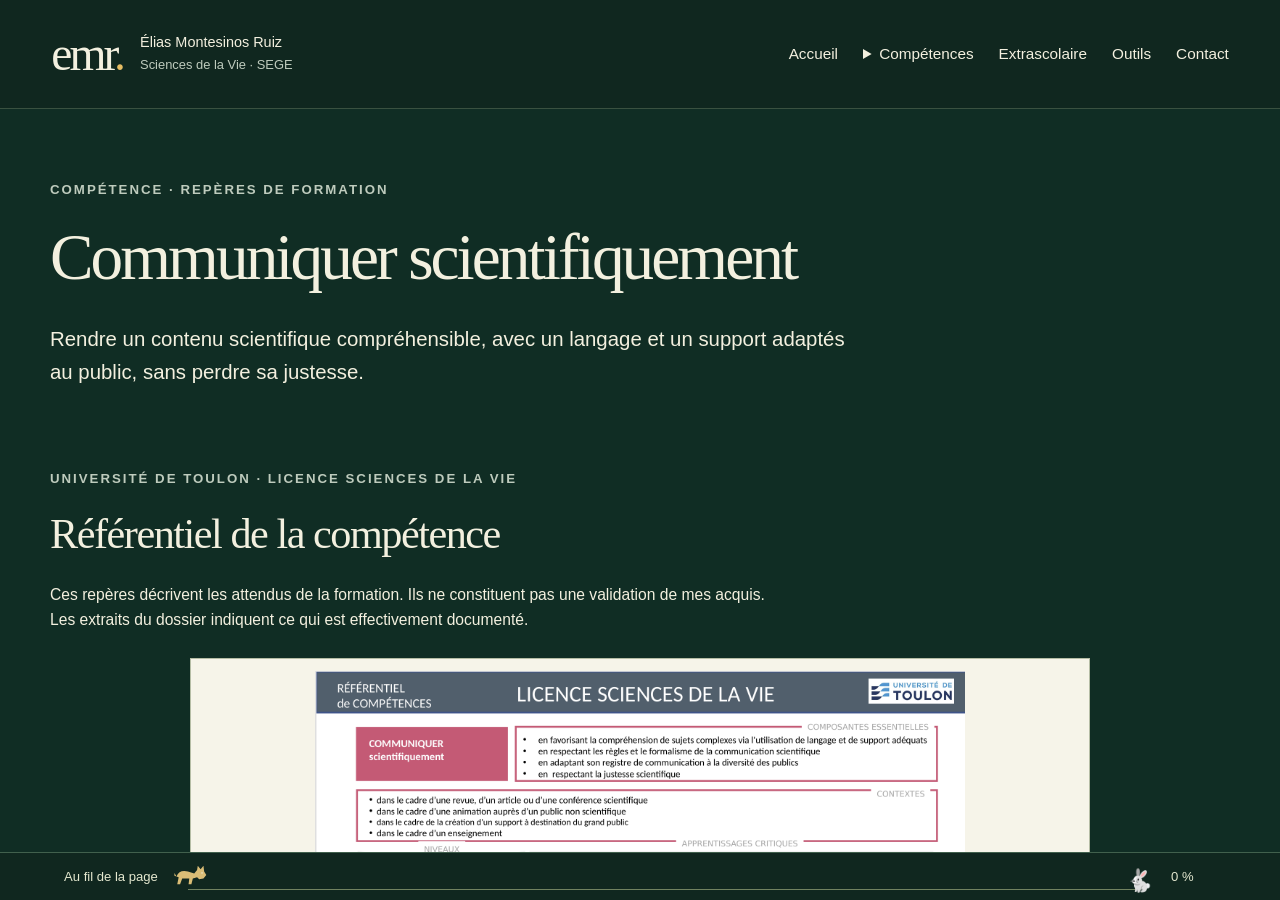
==== communication.html @ 4c3fd1e1 "Publier le portfolio universitaire" ====
<!doctype html>
<html lang="fr"><head><meta charset="utf-8"><meta name="viewport" content="width=device-width,initial-scale=1"><meta name="description" content="Portfolio d’Élias Montesinos Ruiz, L3 Sciences de la Vie, SEGE, Université de Toulon. Travaux, démarche et progression."><meta name="theme-color" content="#193b30"><title>Communiquer scientifiquement · Élias Montesinos Ruiz</title><link rel="icon" href="assets/images/favicon.svg"><link rel="stylesheet" href="assets/css/refonte.css"><script defer src="assets/js/refonte.js"></script><link rel="stylesheet" href="assets/css/faune.css"><script defer src="assets/js/navigation-faune.js"></script></head><body><div class="page-scroll" id="top"><a class="skip" href="#contenu">Aller au contenu</a><header class="site-header"><a class="identity" href="index.html"><strong>emr<span>.</span></strong><span>Élias Montesinos Ruiz<br><small>Sciences de la Vie · SEGE</small></span></a><button class="menu-toggle" aria-controls="navigation" aria-expanded="false" hidden>Menu</button><nav id="navigation" aria-label="Navigation principale"><a href="index.html">Accueil</a><details class="competence-menu"><summary>Compétences</summary><div><a href="competences.html">Comprendre mon parcours</a><a href="problematique.html">Résoudre une problématique scientifique</a><a href="experimentation.html">Mener une démarche expérimentale</a><a href="communication.html">Communiquer scientifiquement</a><a href="projet.html">Concevoir un projet</a></div></details><a href="extrascolaire.html">Extrascolaire</a><a href="outils.html">Outils</a><a href="contact.html">Contact</a></nav></header><main id="contenu" tabindex="-1"><section class="intro wrap"><p class="eyebrow">Compétence · Repères de formation</p><h1>Communiquer scientifiquement</h1><p class="lead">Rendre un contenu scientifique compréhensible, avec un langage et un support adaptés au public, sans perdre sa justesse.</p></section><section class="reference section wrap" id="referentiel"><p class="eyebrow">Université de Toulon · Licence Sciences de la Vie</p><h2>Référentiel de la compétence</h2><p>Ces repères décrivent les attendus de la formation. Ils ne constituent pas une validation de mes acquis. Les extraits du dossier indiquent ce qui est effectivement documenté.</p><figure class="evidence"><a class="zoom-link" href="documents/refonte/referentiel-communication.png" data-zoom data-caption="Fiche officielle complète — Communiquer scientifiquement. Université de Toulon."><img src="documents/refonte/referentiel-communication.png" alt="Fiche officielle complète — Communiquer scientifiquement. Université de Toulon." loading="lazy" width="1792" height="1242"><span>Agrandir le référentiel</span></a><figcaption>Fiche officielle complète — Communiquer scientifiquement. Université de Toulon.</figcaption></figure></section><section class="section wrap project-register" id="mes-projets"><p class="eyebrow">Les travaux de mon parcours</p><h2>Les projets derrière cette compétence</h2><div class="project-list"><article><p class="eyebrow">L1 · SAÉ13</p><h3>Sciences à la une</h3><p>Animation sur l’eau et la pollution : mon carnet décrit une démonstration retirée pour tenir le temps et mon envie de mieux faire participer le public.</p></article><article><p class="eyebrow">L2 · SAÉ33</p><h3>Une revue sur Karenia brevis</h3><p>J’ai adoré écrire cette revue. Ma section signée est consultable ; elle rassemble des méthodes issues de la littérature.</p><a href="documents/preuves_l1_l2/karenia-revue.pdf">Voir la preuve</a></article><article><p class="eyebrow">L2 · SAÉ43</p><h3>Présenter ENSO en amphi</h3><p>Cet oral m’a aidé à prendre confiance en moi. Mon carnet décrit des répétitions et le retrait de figures pour respecter le temps. La captation de mon intervention est consultable ci-dessous.</p></article></div><div class="proof-context"><h3>De l’animation en L1 à l’oral ENSO en L2</h3><p>En SAÉ13, nous présentions une animation sur l’eau et la pollution à partir du travail sur les radis. Mon carnet garde la trace du décalage entre nos idées et le temps disponible.</p><blockquote>« Une démonstration a dû être enlevée pour rentrer dans les temps impartis. »</blockquote><p class="source-note">Transcription de mon carnet SAÉ13, rubrique « Adaptations réalisées en cours d’animation » ; orthographe régularisée. Le carnet est conservé parmi mes documents originaux.</p><p>Pour ENSO, mon carnet décrit ensuite des répétitions, le retrait de figures et le passage de dix à cinq minutes pour ma partie. Le but est de rendre l’essentiel compréhensible dans le temps prévu.</p><figure class="evidence"><a class="zoom-link" href="documents/refonte/enso-oral.png" data-zoom data-caption="Carnet ENSO, p. 83 : retour sur la préparation et les corrections de l’oral."><img src="documents/refonte/enso-oral.png" alt="Carnet ENSO, p. 83 : retour sur la préparation et les corrections de l’oral." loading="lazy"><span>Agrandir la preuve</span></a><figcaption>Carnet ENSO, p. 83 : retour sur la préparation et les corrections de l’oral.</figcaption></figure><a href="documents/refonte/enso-oral.pdf">Lire la page du carnet</a><h3>Ce que j’en retiens</h3><p><strong>Savoirs :</strong> un support et un vocabulaire doivent correspondre au public. <strong>Savoir-faire :</strong> sélectionner les figures et ajuster la durée par les répétitions. <strong>Savoir-être :</strong> écouter les retours et prendre confiance à l’oral.</p><p>La présentation d’ENSO en amphi m’a aidé à prendre confiance en moi. J’ai aussi adoré écrire la revue sur Karenia : ce sont deux manières différentes de communiquer que j’ai aimé découvrir.</p></div></section><section class="section wrap" id="videos-enso"><p class="eyebrow">L2 · SAÉ41–43 · ENSO</p><h2>Un sujet, deux façons de le présenter</h2><p>Avec mon groupe, nous avons travaillé sur El Niño et La Niña. Le teaser donne envie de découvrir le sujet ; l’oral en amphi permet d’expliquer les résultats à partir des figures et du diaporama.</p><article class="video-proof"><h3>Le teaser de notre groupe</h3><video controls playsinline preload="metadata" poster="assets/videos/enso-teaser-affiche.jpg" aria-label="Teaser ENSO du groupe SEGE21"><source src="assets/videos/enso-teaser.mp4" type="video/mp4">Votre navigateur ne peut pas lire cette vidéo. <a href="assets/videos/enso-teaser.mp4">Télécharger le teaser</a></source></video><p>Une production collective, publiée sur UTLN.Pod par Valentin Rodriguez. Je la présente comme un support du groupe, sans m’attribuer seul sa réalisation.</p><p class="source-note"><a href="https://pod.univ-tln.fr/video/9668-teaser-sege21-elninolaninamp4/">Publication originale sur UTLN.Pod</a></p></article><article class="video-proof"><h3>Mon intervention en amphi</h3><video controls playsinline preload="metadata" poster="assets/videos/enso-oral-affiche.jpg" aria-label="Intervention d’Élias pendant la présentation ENSO"><source src="assets/videos/enso-oral-elias.mp4" type="video/mp4">Votre navigateur ne peut pas lire cette vidéo. <a href="assets/videos/enso-oral-elias.mp4">Télécharger mon intervention</a></source></video><p>Je parle au début de cet extrait. La vidéo s’arrête au passage du micro à ma camarade, vers 1 min 34 s. On me voit expliquer les figures projetées et accompagner mon propos par des gestes.</p><div class="evolution"><strong>Ce que cet oral m’a apporté</strong><p>Présenter ENSO en amphi m’a aidé à prendre confiance en moi. Le carnet montre le travail en amont : répéter, enlever des figures et réduire ma partie pour tenir dans le temps. La vidéo permet de voir comment je prends la parole devant le public.</p></div></article><h3>Les documents derrière la présentation</h3><p>La problématique, la recherche bibliographique et les supports permettent de replacer ces vidéos dans le travail scientifique.</p><div class="document-links"><a href="documents/enso/analyse-sources.pdf">Analyse des sources</a><a href="documents/enso/problematique.pdf">Problématique du groupe</a><a href="documents/enso/resolution.pdf">Ma fiche de résolution</a><a href="documents/enso/bibliographie.pdf">Livret bibliographique</a><a href="documents/enso/presentation.pdf">Diaporama de la présentation</a><a href="documents/refonte/enso-oral.pdf">Carnet : préparation de l’oral, p. 83</a></div></section><div class="wrap narrow"><p class="notice">Les premiers extraits de communication sont réunis ici. Le dossier complet par composantes reste à développer.</p></div><nav class="dossier-navigation wrap" aria-label="Passer à une autre compétence"><a href="experimentation.html"><span>← Compétence précédente</span>Mener une démarche expérimentale</a><a href="#top" data-top="">↑<span>Tout en haut</span></a><a href="projet.html"><span>Compétence suivante →</span>Concevoir un projet</a></nav></main><footer><div><p class="eyebrow">Observer · comprendre · expliquer</p><h2>Le terrain comme horizon.</h2><a href="contact.html">Échanger sur mon parcours</a></div><div><p>Élias Montesinos Ruiz<br>L3 Sciences de la Vie · Université de Toulon</p><a href="credits.html">Sources et contributions</a><a href="#top" data-top="">Retour en haut</a></div></footer></div><div class="reading" hidden><span>Au fil de la page</span><div class="track" aria-hidden="true"><span class="lynx">🐈</span><span class="hare">🐇</span></div><span class="percent" aria-hidden="true">0 %</span><progress max="100" value="0" aria-label="Progression de lecture">0 %</progress></div><dialog id="viewer" aria-labelledby="viewer-title"><div class="viewer-head"><h2 id="viewer-title">Extrait agrandi</h2><button id="close-view">Fermer</button></div><div class="zoom-controls"><button id="zoom-out" aria-label="Réduire l’image">−</button><output id="zoom-level" aria-live="polite">100 %</output><button id="zoom-in" aria-label="Agrandir l’image">+</button><button id="zoom-reset">Ajuster</button></div><p class="viewer-help" id="zoom-help">Agrandissez puis faites glisser l’image. Au clavier : flèches pour vous déplacer, Échap pour fermer.</p><div id="image-stage" tabindex="0" role="region" aria-label="Image agrandie, déplaçable avec les flèches" aria-describedby="zoom-help"><div id="image-canvas"><img id="zoom-image" alt="" draggable="false"></div></div><p id="zoom-caption"></p></dialog></body></html>
---- assets/css/refonte.css ----
@charset "UTF-8";
:root{--forest:#193b30;--ink:#243b32;--muted:#5c675d;--cream:#f5f3e9;--paper:#fffef8;--beige:#e6e2d1;--line:#c8cdbf;--accent:#997347;--serif:Georgia,'Times New Roman',serif;font-family:Arial,Helvetica,sans-serif;color:var(--ink);background:var(--cream);font-size:17px;line-height:1.65;scroll-behavior:smooth;scroll-padding-top:30px}*{box-sizing:border-box}body{margin:0}img{max-width:100%;height:auto;display:block}a{color:inherit;text-underline-offset:5px}a:hover{color:#6a502e}button,input{font:inherit}button,a{touch-action:manipulation}button{cursor:pointer}button:focus-visible,a:focus-visible,summary:focus-visible,[tabindex]:focus-visible{outline:3px solid #a96f29;outline-offset:5px}h1,h2,h3,p,figure{margin:0}p+p{margin-top:1em}h1,h2,h3{font-family:var(--serif);font-weight:400;line-height:1.13;text-wrap:balance}h1{font-size:clamp(2.4rem,5.1vw,4.5rem);letter-spacing:-.045em}h2{font-size:clamp(1.9rem,3.3vw,3rem);letter-spacing:-.035em;margin-bottom:24px}h3{font-size:1.65rem;margin:16px 0}em{font-weight:400;color:#65725c}strong{font-weight:600}.wrap{width:min(1180px,calc(100% - 96px));margin-inline:auto}.narrow{max-width:880px;margin-inline:auto}.eyebrow{text-transform:uppercase;font-size:.78rem;letter-spacing:.15em;font-weight:600;color:var(--muted);margin-bottom:20px}.lead{font-size:1.2rem;line-height:1.65;max-width:810px}.source-note{font-size:.87rem;color:var(--muted)}.skip{position:fixed;top:-90px;left:20px;padding:12px;background:var(--paper);z-index:99}.skip:focus{top:10px}.sr-only{position:absolute;width:1px;height:1px;clip-path:inset(50%);overflow:hidden;white-space:nowrap}.site-header{padding:27px 4%;display:flex;justify-content:space-between;align-items:center;gap:30px;border-bottom:1px solid var(--line)}.identity{display:flex;gap:17px;align-items:center;text-decoration:none;font-size:.85rem;line-height:1.5}.identity strong{font:2.8rem var(--serif);letter-spacing:-.06em}.identity strong span{color:var(--accent)}.identity small{color:var(--muted);font-size:.76rem}nav{display:flex;gap:25px;align-items:center}nav a{text-decoration:none;font-size:.9rem}nav a[aria-current]{border-bottom:2px solid var(--forest)}.menu-toggle{display:none}.intro{padding-block:70px 48px}.intro h1{max-width:1050px}.intro .lead{margin-top:28px}.section{padding-block:65px;border-bottom:1px solid var(--line)}.section>p:not(.eyebrow),.section>ul{margin-bottom:25px}.section p{max-width:85ch}.section h3{margin-top:30px}.button{display:inline-block;padding:14px 21px;border:1px solid var(--forest);background:var(--forest);color:var(--cream);text-decoration:none;font-size:.9rem;border-radius:3px}.button:hover{background:#2c5343;color:white}.button.secondary{background:transparent;color:var(--forest)}.actions{display:flex;gap:13px;flex-wrap:wrap;margin-top:32px}.home-hero{display:grid;grid-template-columns:1.1fr 1fr;gap:8%;align-items:center;padding-block:60px 70px}.home-hero h1{font-size:clamp(3.6rem,6.6vw,6rem);line-height:1.02}.home-hero h1 em{display:block}.formation{margin:27px 0 24px;line-height:1.6;font-weight:600;font-size:.93rem}.home-hero .lead{font-size:1.1rem;margin-bottom:17px}.home-hero>div>p:last-of-type{color:var(--muted)}.hero-photo{position:relative;padding-bottom:33px}.hero-photo img{width:100%;aspect-ratio:3/3.8;object-fit:cover;border-radius:48% 48% 4px 4px}.hero-photo figcaption{position:absolute;bottom:0;left:-25px;background:var(--beige);padding:17px 28px;font-family:var(--serif);font-style:italic;font-size:1.35rem;box-shadow:0 6px 20px #193b3008}.hero-photo small{display:block;font: .76rem Arial,sans-serif;margin-top:5px;color:var(--muted)}.field-band{background:var(--forest);color:var(--cream);display:flex;justify-content:center;gap:10%;padding:20px 30px;font-size:.8rem;text-transform:uppercase;letter-spacing:.13em}.work-grid{display:grid;grid-template-columns:repeat(2,1fr);gap:50px 35px;margin-top:40px}.work{display:block;text-decoration:none}.work-image{background:var(--beige);padding:24px;overflow:hidden;height:270px;margin-bottom:22px;border:1px solid var(--line)}.work-image img{width:100%;height:100%;object-fit:contain}.work .eyebrow{margin-bottom:10px}.work h3{margin:0 0 13px}.work>span{display:inline-block;border-bottom:1px solid;margin-top:16px;font-size:.9rem}.personal{display:grid;grid-template-columns:1fr 1fr;gap:0 60px}.personal>.eyebrow{grid-column:1/-1}.personal .text-link{grid-column:2;margin-top:20px}.skill-grid{display:grid;grid-template-columns:1fr 1fr;gap:24px;padding-block:40px 80px}.skill-card{background:var(--paper);padding:38px;border:1px solid var(--line);border-top:5px solid var(--forest)}.skill-card.problematique{border-top-color:#bc9636}.skill-card.experimentation{border-top-color:#849f50}.skill-card.communication{border-top-color:#b8657e}.skill-card.projet{border-top-color:#57939b}.skill-card h2{font-size:2rem}.skill-card .button{margin-top:25px}.skill-card .source-note{margin-top:15px}.learning{max-width:880px}.notice{padding:22px 27px;background:var(--beige);border-left:3px solid var(--forest)}.opening{max-width:940px;margin:0 auto 40px}.opening .evidence img{max-height:450px;object-fit:contain}.section-nav{flex-wrap:wrap;justify-content:center;gap:8px 24px;padding:22px 0;border-block:1px solid var(--line)}.section-nav a{font-size:.86rem;border-bottom:1px solid transparent}.section-nav a:hover{border-color:currentColor}.proof{margin-block:40px;padding-bottom:20px}.proof .eyebrow{margin:0}.proof h3{font-size:1.9rem}.evidence{margin-block:28px;background:var(--paper);border:1px solid var(--line);padding:20px}.zoom-link{display:block;position:relative;text-decoration:none}.zoom-link img{width:100%;max-height:650px;object-fit:contain}.zoom-link>span{display:block;margin-top:15px;text-align:right;font-size:.84rem;text-decoration:underline;text-underline-offset:4px}.evidence figcaption{font-size:.85rem;color:var(--muted);margin-top:15px}.annotation{padding:14px 18px;margin-top:18px;background:#eef0e3;border-left:3px solid #80915a;font-size:.95rem}.conclusion{border-top:1px solid var(--line);padding-top:20px;margin-block:22px}.conclusion p{margin-top:7px}.limit{font-size:.96rem;color:#4b584d}.document-links{display:flex;flex-wrap:wrap;gap:10px 20px;margin-top:22px}.document-link{display:inline-block;font-size:.88rem;margin:10px 18px 10px 0}.timeline{display:grid;grid-template-columns:repeat(3,1fr);gap:25px}.timeline article{padding:22px 0;border-top:3px solid var(--forest)}.timeline h3{font-size:1.4rem;margin-top:0}.timeline p{font-size:.95rem}.levels{display:grid;grid-template-columns:repeat(3,1fr);gap:20px;margin-top:30px}.levels article{padding:20px;background:var(--beige);font-size:.92rem}.reference .evidence{padding:12px}.reference .evidence img{max-height:none}.tool-list{margin:30px 0 0}.tool-list>div{display:grid;grid-template-columns:150px 1fr;gap:30px;padding:23px 0;border-top:1px solid var(--line)}dt{font-size:1.2rem;font-family:var(--serif)}dd{margin:0;font-size:.97rem}dd a{display:block;font-size:.87rem;margin-top:8px}.contact-panel{background:var(--beige);padding:45px;margin-bottom:100px}.contact-mail{font:clamp(1.3rem,3vw,2.4rem) var(--serif);overflow-wrap:anywhere;display:inline-block;margin-bottom:30px}footer{background:var(--forest);color:var(--cream);padding:60px max(5%,calc((100% - 1180px)/2)) 100px;display:flex;gap:70px;justify-content:space-between;margin-top:60px}footer .eyebrow{color:#c7d0bd}footer h2{font-size:2.5rem}footer a{display:block;font-size:.9rem;margin-top:18px}footer p{font-size:.95rem}.reading{position:fixed;bottom:0;left:0;right:0;background:#f5f3e9f5;border-top:1px solid var(--line);height:48px;display:flex;align-items:center;gap:20px;padding:0 max(5%,calc((100% - 1180px)/2));z-index:15;font-size:.77rem}.reading[hidden]{display:none}.track{flex:1;height:26px;position:relative;margin:0 10px;border-bottom:1px solid #a6b29b}.lynx,.hare{position:absolute;bottom:-3px;width:30px;font-size:22px;line-height:1}.lynx{left:0;transform:translateX(-50%)}.hare{right:-15px}.reading progress{position:absolute;clip-path:inset(50%);width:1px;height:1px}.percent{min-width:45px}.reduced .lynx{left:0!important}.reduced .track{background:linear-gradient(90deg,#607653 var(--progress),transparent var(--progress)) bottom/100% 2px no-repeat}dialog{width:min(1300px,96vw);max-width:96vw;height:92dvh;max-height:92dvh;border:1px solid var(--line);padding:20px;background:var(--paper);color:var(--ink);overflow:hidden}dialog[open]{display:flex;flex-direction:column;gap:10px}dialog::backdrop{background:#122a23d9}.viewer-head{display:flex;align-items:center;gap:20px;justify-content:space-between}.viewer-head h2{font:1.2rem var(--serif);margin:0}.viewer-head button,.zoom-controls button{padding:8px 14px;border:1px solid var(--forest);color:var(--forest);background:var(--paper);min-width:44px;min-height:44px}.viewer-head button{background:var(--forest);color:white}.zoom-controls{display:flex;gap:8px;align-items:center}.zoom-controls output{min-width:65px;text-align:center}.viewer-help{font-size:.8rem;margin:0}#image-stage{flex:1;min-height:0;overflow:auto;background:#e5e7df;touch-action:pan-x pan-y;overscroll-behavior:contain;cursor:grab}#image-stage.dragging{cursor:grabbing;touch-action:none}#image-canvas{display:flex;align-items:center;justify-content:center;min-width:100%;min-height:100%}#zoom-image{max-width:none;flex-shrink:0;user-select:none}#zoom-caption{font-size:.8rem;margin:0;max-height:4.5em;overflow:auto}body.modal-open{overflow:hidden}body{padding-bottom:48px}
@media(max-width:900px){.wrap{width:calc(100% - 48px)}.site-header{gap:20px}.identity>span{display:none}nav{gap:18px}.home-hero{gap:35px}.home-hero h1{font-size:3.8rem}.field-band{gap:5%;font-size:.72rem}.personal{gap:25px}.levels{grid-template-columns:1fr}.timeline{gap:17px}.skill-card{padding:28px}}
@media(max-width:650px){:root{font-size:16px}.wrap{width:calc(100% - 36px)}.site-header{padding:15px 18px;flex-wrap:wrap}.identity>span{display:block;font-size:.8rem}.identity strong{font-size:2.4rem}.menu-toggle:not([hidden]){display:block;background:transparent;border:1px solid var(--line);padding:8px 12px}.site-header nav{width:100%;flex-wrap:wrap;gap:15px 20px;padding-top:15px}.js .site-header nav{display:none}.js .menu-toggle[aria-expanded=true]+nav{display:flex}.home-hero{grid-template-columns:1fr;padding-block:35px 45px;gap:35px}.home-hero h1{font-size:3.9rem}.hero-photo{max-width:440px;width:92%;margin:0 auto}.hero-photo img{aspect-ratio:4/4.4}.hero-photo figcaption{left:-10px;font-size:1.15rem}.field-band{flex-wrap:wrap;gap:12px 25px;padding:20px}.intro{padding-block:40px 30px}.intro h1{font-size:2.45rem}.section{padding-block:40px}.work-grid,.skill-grid{grid-template-columns:1fr}.work-grid{gap:35px}.work-image{height:230px}.personal{display:block}.personal .text-link{display:inline-block}.skill-card{padding:27px}.section-nav{justify-content:flex-start}.evidence{padding:12px}.timeline{grid-template-columns:1fr}.timeline article{padding-bottom:8px}.tool-list>div{grid-template-columns:1fr;gap:8px}.contact-panel{padding:25px}.reading{height:44px;gap:12px;padding-inline:18px}.reading>span:first-child{font-size:.7rem}.track{margin-inline:8px}.lynx,.hare{font-size:19px}.reading .percent{font-size:.72rem}footer{display:block;padding:40px 22px 60px}footer>div+div{margin-top:35px}dialog{width:98vw;max-width:98vw;padding:12px;gap:6px!important;height:95dvh;max-height:95dvh}.viewer-head h2{font-size:1rem}.viewer-help{font-size:.73rem}.zoom-controls button{padding:6px 12px}#zoom-caption{font-size:.73rem}.proof h3{font-size:1.65rem}}
@media(prefers-reduced-motion:reduce){:root{scroll-behavior:auto}*{animation:none!important;transition:none!important}}
@media print{.site-header,footer,.reading,.section-nav,.zoom-link>span,dialog{display:none!important}.wrap{width:100%}body{padding:0;background:white;color:black}.section{break-inside:auto}.evidence{break-inside:avoid}.home-hero{grid-template-columns:1fr 1fr}a{text-decoration:none}}
/* Une bande réservée au lecteur : aucun texte ne passe sous l’indicateur. */
html,body{height:100%;overflow:hidden}body{padding:0}.page-scroll{height:calc(100dvh - 48px);overflow:auto;scroll-behavior:smooth;scroll-padding-top:25px}.reading{background:var(--cream)}body.modal-open .page-scroll{overflow:hidden}
@media(max-width:650px){.page-scroll{height:calc(100dvh - 44px)}}
@media(prefers-reduced-motion:reduce){.page-scroll{scroll-behavior:auto}}
@media print{html,body{height:auto;overflow:visible}.page-scroll{height:auto;overflow:visible}}
.dossier-opening{display:grid;grid-template-columns:1fr 1.05fr;gap:45px;align-items:start;padding-block:45px}.dossier-opening h1{font-size:clamp(2rem,3.2vw,3rem);line-height:1.18}.dossier-opening .lead{font-size:1rem;margin-top:25px}.dossier-opening .opening{margin:0;width:100%}.dossier-opening .evidence{margin:0}.dossier-opening .evidence img{max-height:310px}.dossier-opening .annotation{font-size:.85rem}
@media(max-width:750px){.dossier-opening{grid-template-columns:1fr;gap:28px;padding-block:32px}.dossier-opening h1{font-size:2.1rem}}
---- assets/css/faune.css ----
:root{--forest:#123c2e;--ink:#f3f0df;--muted:#becbbd;--cream:#102d24;--paper:#193e31;--beige:#214637;--line:#41604d;--accent:#e6bd64;background:var(--cream);color:var(--ink)}
a:hover{color:#efd18e}em{color:#e6bd64}.site-header{background:#10271f;border-bottom-color:#3a5140}.identity strong span{color:#e6bd64}.site-header nav a[aria-current]{border-color:#e6bd64}.menu-toggle{display:none!important}.site-header #navigation{display:flex!important}.competence-menu{position:relative;font-size:.9rem}.competence-menu summary{cursor:pointer;padding:12px 0}.competence-menu>div{position:absolute;right:0;top:100%;width:300px;background:#f3f0df;color:#173b2c;border:1px solid #b9bda8;padding:14px;z-index:20;box-shadow:0 12px 32px #0005}.competence-menu a{display:block;padding:10px;border-bottom:1px solid #ced2c1}.competence-menu a:hover{color:#173b2c;background:#e2e5d6}
.home-hero{grid-template-columns:1fr 1.1fr;gap:5%;padding-block:60px}.home-hero h1{font-size:clamp(3.5rem,6.6vw,6rem)}.home-hero .eyebrow{color:#d3d694}.hero-photo{padding-bottom:0;align-self:center}.hero-photo img{width:100%;aspect-ratio:1/1.08;object-fit:cover;object-position:68% 45%;border-radius:48% 48% 5px 5px;transform:none;border:1px solid #b2b77a}.hero-photo:before,.hero-photo:after{display:none}.hero-photo figcaption{position:static;margin-top:18px;text-align:right;color:#f4ecd2;transform:none}.hero-photo small{color:#bac8b7}.button{background:#e6bd64;color:#18382a;border-color:#e6bd64;border-radius:30px}.button:hover{background:#efd18e;color:#18382a}.button.secondary{color:#f3e5b8;border-color:#819078}.field-band{background:#1e4130;color:#d4d8b4}.work-image{background:#efeee4}.work,.skill-card{background:transparent}.work h3{color:#f5eed8}.personal{display:block}.personal .wildlife{margin-top:35px;max-width:900px}.wildlife img{width:100%;max-height:390px;object-fit:cover;object-position:50% 42%;border-radius:3px}.wildlife figcaption{font-size:.75rem;color:#becbbd;margin-top:10px}.evidence{background:#f6f4e9;color:#173a2c;border-color:#b5bda5}.evidence figcaption{color:#4b5e50}.annotation{background:#e5ead8;color:#203e2a;border-color:#718453}.limit{color:#cad3bd}.notice{background:#294936;color:#edead6}.reference{padding-block:30px}.reference .evidence{max-width:900px;margin:24px auto}.reference .evidence img{max-height:450px}.reference>p:not(.eyebrow){font-size:.92rem}.dossier-opening{grid-template-columns:1fr 1fr;padding-top:45px}.dossier-opening h1{font-size:clamp(2.3rem,4vw,3.7rem)}.dossier-body{max-width:1000px}.project-list{display:grid;grid-template-columns:repeat(3,1fr);gap:25px}.project-list article{border-top:2px solid #82936e;padding-top:20px}.project-list h3{font-size:1.35rem;margin:10px 0}.project-list p{font-size:.93rem}.project-list .eyebrow{font-size:.7rem;margin:0}.project-list a{display:inline-block;margin-top:12px;font-size:.85rem}.evolution{padding:24px;margin-top:30px;background:#234937;border-left:3px solid #d1b76e}.evolution p{margin-top:10px}.comparison,.learning-grid{display:grid;grid-template-columns:1fr 1fr;gap:25px}.comparison .evidence img{height:300px;object-fit:contain}.comparison .evidence{margin:15px 0}.comparison h3{font-size:1.4rem}.learning-grid{grid-template-columns:repeat(3,1fr);margin-top:30px}.learning-grid article{border-top:2px solid #c6b774}.learning-grid h3{font-size:1.5rem}.personal-note{margin-top:35px;padding:28px;background:#2b4937;border-radius:4px}.dossier-navigation{display:grid;grid-template-columns:1fr auto 1fr;gap:25px;margin-top:60px;padding:25px 0;border-top:1px solid var(--line)}.dossier-navigation a{padding:18px;text-decoration:none;border:1px solid #6c8061;border-radius:4px;font-family:Georgia,serif;font-size:1.1rem}.dossier-navigation a:nth-child(2){text-align:center}.dossier-navigation a:last-child{text-align:right}.dossier-navigation span{display:block;font: .75rem Arial,sans-serif;margin-bottom:10px;color:#d7d9bb}.reading{color:#e4e8cf;background:#10271f}.reading .lynx{color:#dabd76}.reading .track{border-color:#718260}.viewer-head button,.zoom-controls button{background:#e6bd64;color:#18382a;border-color:#e6bd64}.timeline article{border-color:#a7ad75}footer{background:#0b2119}.contact-panel{background:#214637}
@media(max-width:850px){.site-header{flex-wrap:wrap}.site-header #navigation{flex-wrap:wrap;gap:8px 18px}.project-list{grid-template-columns:1fr 1fr}.home-hero{gap:25px}.home-hero h1{font-size:3.6rem}}
@media(max-width:650px){.site-header #navigation{padding-top:0;gap:4px 17px}.site-header nav a,.competence-menu{font-size:.8rem}.competence-menu>div{left:-70px;right:auto;width:280px}.home-hero{grid-template-columns:1fr;padding-block:30px}.hero-photo{width:100%;max-width:480px}.hero-photo img{aspect-ratio:1/1.05;object-position:68% 45%}.dossier-opening{grid-template-columns:1fr}.project-list,.comparison,.learning-grid{grid-template-columns:1fr}.dossier-navigation{gap:10px;grid-template-columns:1fr 1fr}.dossier-navigation a:nth-child(2){grid-row:1;grid-column:1/-1}.dossier-navigation a{font-size:.95rem;padding:12px}.reference .evidence{padding:8px}.comparison .evidence img{height:300px}.evolution,.personal-note{padding:20px}.home-hero h1{font-size:3.8rem}}
.hero-photo img{object-position:center top;border-radius:36% 36% 5px 5px}.proof-context{padding:24px;background:#214637;margin-block:20px}.proof-context blockquote{margin:20px 0;padding:16px;border-left:3px solid #e6bd64;background:#163627}.proof-context h3{font-size:1.6rem}
.video-proof{margin:35px 0 55px;max-width:1000px}.video-proof video{display:block;width:100%;aspect-ratio:16/9;background:#080f0c;margin:22px 0;border:1px solid var(--line);border-radius:4px}.video-proof p{max-width:80ch}#videos-enso .document-links a{padding-block:8px}
@media print{body{color:#111;background:white}.page-scroll{background:white}.dossier-navigation{display:none}.evolution,.personal-note{color:#111;background:#eee}}
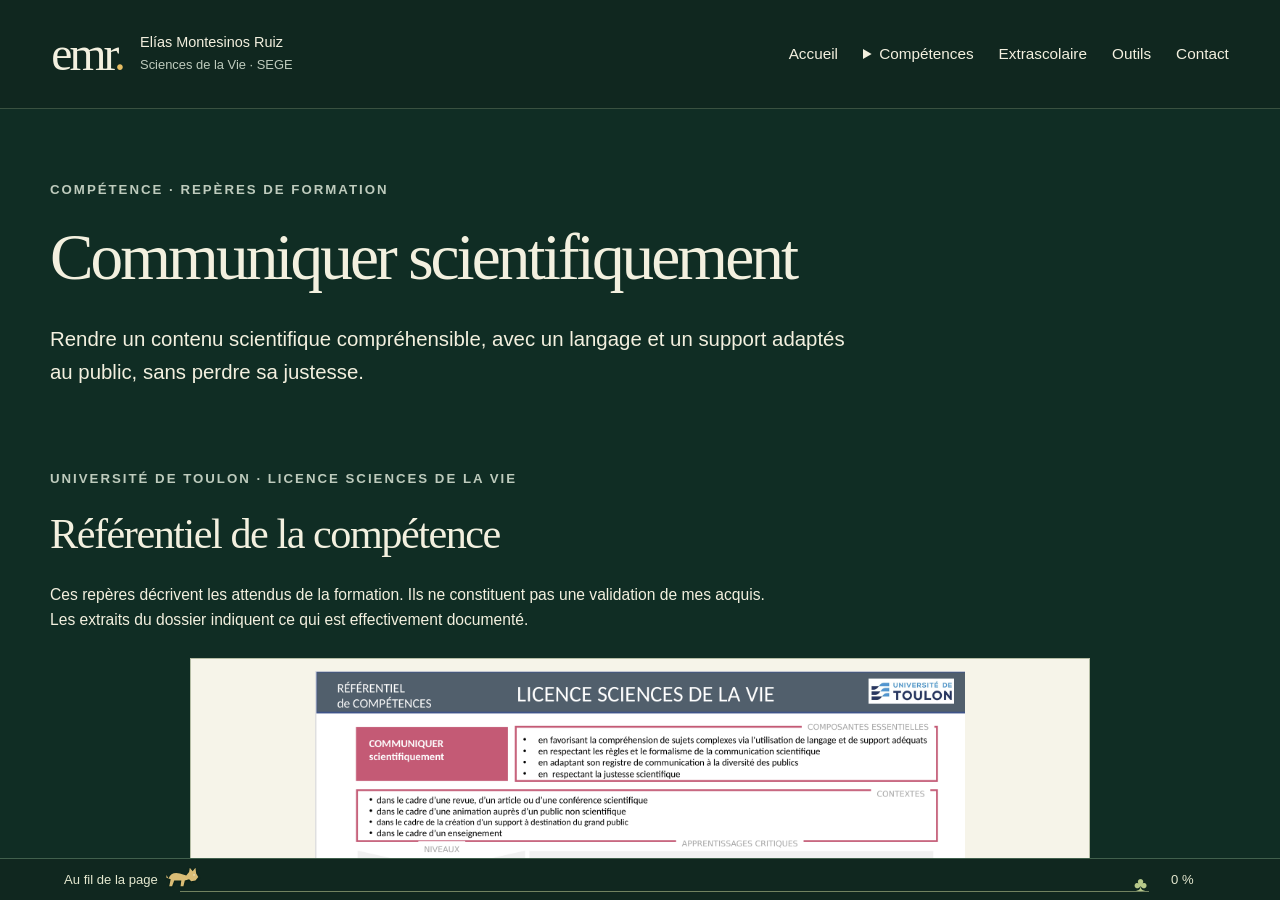
==== commit ad9a800c: "Développer Communiquer et Concevoir, améliorer accueil et navigation" ====
--- a/communication.html
+++ b/communication.html
@@ -1,2 +1,2 @@
 <!doctype html>
-<html lang="fr"><head><meta charset="utf-8"><meta name="viewport" content="width=device-width,initial-scale=1"><meta name="description" content="Portfolio d’Élias Montesinos Ruiz, L3 Sciences de la Vie, SEGE, Université de Toulon. Travaux, démarche et progression."><meta name="theme-color" content="#193b30"><title>Communiquer scientifiquement · Élias Montesinos Ruiz</title><link rel="icon" href="assets/images/favicon.svg"><link rel="stylesheet" href="assets/css/refonte.css"><script defer src="assets/js/refonte.js"></script><link rel="stylesheet" href="assets/css/faune.css"><script defer src="assets/js/navigation-faune.js"></script></head><body><div class="page-scroll" id="top"><a class="skip" href="#contenu">Aller au contenu</a><header class="site-header"><a class="identity" href="index.html"><strong>emr<span>.</span></strong><span>Élias Montesinos Ruiz<br><small>Sciences de la Vie · SEGE</small></span></a><button class="menu-toggle" aria-controls="navigation" aria-expanded="false" hidden>Menu</button><nav id="navigation" aria-label="Navigation principale"><a href="index.html">Accueil</a><details class="competence-menu"><summary>Compétences</summary><div><a href="competences.html">Comprendre mon parcours</a><a href="problematique.html">Résoudre une problématique scientifique</a><a href="experimentation.html">Mener une démarche expérimentale</a><a href="communication.html">Communiquer scientifiquement</a><a href="projet.html">Concevoir un projet</a></div></details><a href="extrascolaire.html">Extrascolaire</a><a href="outils.html">Outils</a><a href="contact.html">Contact</a></nav></header><main id="contenu" tabindex="-1"><section class="intro wrap"><p class="eyebrow">Compétence · Repères de formation</p><h1>Communiquer scientifiquement</h1><p class="lead">Rendre un contenu scientifique compréhensible, avec un langage et un support adaptés au public, sans perdre sa justesse.</p></section><section class="reference section wrap" id="referentiel"><p class="eyebrow">Université de Toulon · Licence Sciences de la Vie</p><h2>Référentiel de la compétence</h2><p>Ces repères décrivent les attendus de la formation. Ils ne constituent pas une validation de mes acquis. Les extraits du dossier indiquent ce qui est effectivement documenté.</p><figure class="evidence"><a class="zoom-link" href="documents/refonte/referentiel-communication.png" data-zoom data-caption="Fiche officielle complète — Communiquer scientifiquement. Université de Toulon."><img src="documents/refonte/referentiel-communication.png" alt="Fiche officielle complète — Communiquer scientifiquement. Université de Toulon." loading="lazy" width="1792" height="1242"><span>Agrandir le référentiel</span></a><figcaption>Fiche officielle complète — Communiquer scientifiquement. Université de Toulon.</figcaption></figure></section><section class="section wrap project-register" id="mes-projets"><p class="eyebrow">Les travaux de mon parcours</p><h2>Les projets derrière cette compétence</h2><div class="project-list"><article><p class="eyebrow">L1 · SAÉ13</p><h3>Sciences à la une</h3><p>Animation sur l’eau et la pollution : mon carnet décrit une démonstration retirée pour tenir le temps et mon envie de mieux faire participer le public.</p></article><article><p class="eyebrow">L2 · SAÉ33</p><h3>Une revue sur Karenia brevis</h3><p>J’ai adoré écrire cette revue. Ma section signée est consultable ; elle rassemble des méthodes issues de la littérature.</p><a href="documents/preuves_l1_l2/karenia-revue.pdf">Voir la preuve</a></article><article><p class="eyebrow">L2 · SAÉ43</p><h3>Présenter ENSO en amphi</h3><p>Cet oral m’a aidé à prendre confiance en moi. Mon carnet décrit des répétitions et le retrait de figures pour respecter le temps. La captation de mon intervention est consultable ci-dessous.</p></article></div><div class="proof-context"><h3>De l’animation en L1 à l’oral ENSO en L2</h3><p>En SAÉ13, nous présentions une animation sur l’eau et la pollution à partir du travail sur les radis. Mon carnet garde la trace du décalage entre nos idées et le temps disponible.</p><blockquote>« Une démonstration a dû être enlevée pour rentrer dans les temps impartis. »</blockquote><p class="source-note">Transcription de mon carnet SAÉ13, rubrique « Adaptations réalisées en cours d’animation » ; orthographe régularisée. Le carnet est conservé parmi mes documents originaux.</p><p>Pour ENSO, mon carnet décrit ensuite des répétitions, le retrait de figures et le passage de dix à cinq minutes pour ma partie. Le but est de rendre l’essentiel compréhensible dans le temps prévu.</p><figure class="evidence"><a class="zoom-link" href="documents/refonte/enso-oral.png" data-zoom data-caption="Carnet ENSO, p. 83 : retour sur la préparation et les corrections de l’oral."><img src="documents/refonte/enso-oral.png" alt="Carnet ENSO, p. 83 : retour sur la préparation et les corrections de l’oral." loading="lazy"><span>Agrandir la preuve</span></a><figcaption>Carnet ENSO, p. 83 : retour sur la préparation et les corrections de l’oral.</figcaption></figure><a href="documents/refonte/enso-oral.pdf">Lire la page du carnet</a><h3>Ce que j’en retiens</h3><p><strong>Savoirs :</strong> un support et un vocabulaire doivent correspondre au public. <strong>Savoir-faire :</strong> sélectionner les figures et ajuster la durée par les répétitions. <strong>Savoir-être :</strong> écouter les retours et prendre confiance à l’oral.</p><p>La présentation d’ENSO en amphi m’a aidé à prendre confiance en moi. J’ai aussi adoré écrire la revue sur Karenia : ce sont deux manières différentes de communiquer que j’ai aimé découvrir.</p></div></section><section class="section wrap" id="videos-enso"><p class="eyebrow">L2 · SAÉ41–43 · ENSO</p><h2>Un sujet, deux façons de le présenter</h2><p>Avec mon groupe, nous avons travaillé sur El Niño et La Niña. Le teaser donne envie de découvrir le sujet ; l’oral en amphi permet d’expliquer les résultats à partir des figures et du diaporama.</p><article class="video-proof"><h3>Le teaser de notre groupe</h3><video controls playsinline preload="metadata" poster="assets/videos/enso-teaser-affiche.jpg" aria-label="Teaser ENSO du groupe SEGE21"><source src="assets/videos/enso-teaser.mp4" type="video/mp4">Votre navigateur ne peut pas lire cette vidéo. <a href="assets/videos/enso-teaser.mp4">Télécharger le teaser</a></source></video><p>Une production collective, publiée sur UTLN.Pod par Valentin Rodriguez. Je la présente comme un support du groupe, sans m’attribuer seul sa réalisation.</p><p class="source-note"><a href="https://pod.univ-tln.fr/video/9668-teaser-sege21-elninolaninamp4/">Publication originale sur UTLN.Pod</a></p></article><article class="video-proof"><h3>Mon intervention en amphi</h3><video controls playsinline preload="metadata" poster="assets/videos/enso-oral-affiche.jpg" aria-label="Intervention d’Élias pendant la présentation ENSO"><source src="assets/videos/enso-oral-elias.mp4" type="video/mp4">Votre navigateur ne peut pas lire cette vidéo. <a href="assets/videos/enso-oral-elias.mp4">Télécharger mon intervention</a></source></video><p>Je parle au début de cet extrait. La vidéo s’arrête au passage du micro à ma camarade, vers 1 min 34 s. On me voit expliquer les figures projetées et accompagner mon propos par des gestes.</p><div class="evolution"><strong>Ce que cet oral m’a apporté</strong><p>Présenter ENSO en amphi m’a aidé à prendre confiance en moi. Le carnet montre le travail en amont : répéter, enlever des figures et réduire ma partie pour tenir dans le temps. La vidéo permet de voir comment je prends la parole devant le public.</p></div></article><h3>Les documents derrière la présentation</h3><p>La problématique, la recherche bibliographique et les supports permettent de replacer ces vidéos dans le travail scientifique.</p><div class="document-links"><a href="documents/enso/analyse-sources.pdf">Analyse des sources</a><a href="documents/enso/problematique.pdf">Problématique du groupe</a><a href="documents/enso/resolution.pdf">Ma fiche de résolution</a><a href="documents/enso/bibliographie.pdf">Livret bibliographique</a><a href="documents/enso/presentation.pdf">Diaporama de la présentation</a><a href="documents/refonte/enso-oral.pdf">Carnet : préparation de l’oral, p. 83</a></div></section><div class="wrap narrow"><p class="notice">Les premiers extraits de communication sont réunis ici. Le dossier complet par composantes reste à développer.</p></div><nav class="dossier-navigation wrap" aria-label="Passer à une autre compétence"><a href="experimentation.html"><span>← Compétence précédente</span>Mener une démarche expérimentale</a><a href="#top" data-top="">↑<span>Tout en haut</span></a><a href="projet.html"><span>Compétence suivante →</span>Concevoir un projet</a></nav></main><footer><div><p class="eyebrow">Observer · comprendre · expliquer</p><h2>Le terrain comme horizon.</h2><a href="contact.html">Échanger sur mon parcours</a></div><div><p>Élias Montesinos Ruiz<br>L3 Sciences de la Vie · Université de Toulon</p><a href="credits.html">Sources et contributions</a><a href="#top" data-top="">Retour en haut</a></div></footer></div><div class="reading" hidden><span>Au fil de la page</span><div class="track" aria-hidden="true"><span class="lynx">🐈</span><span class="hare">🐇</span></div><span class="percent" aria-hidden="true">0 %</span><progress max="100" value="0" aria-label="Progression de lecture">0 %</progress></div><dialog id="viewer" aria-labelledby="viewer-title"><div class="viewer-head"><h2 id="viewer-title">Extrait agrandi</h2><button id="close-view">Fermer</button></div><div class="zoom-controls"><button id="zoom-out" aria-label="Réduire l’image">−</button><output id="zoom-level" aria-live="polite">100 %</output><button id="zoom-in" aria-label="Agrandir l’image">+</button><button id="zoom-reset">Ajuster</button></div><p class="viewer-help" id="zoom-help">Agrandissez puis faites glisser l’image. Au clavier : flèches pour vous déplacer, Échap pour fermer.</p><div id="image-stage" tabindex="0" role="region" aria-label="Image agrandie, déplaçable avec les flèches" aria-describedby="zoom-help"><div id="image-canvas"><img id="zoom-image" alt="" draggable="false"></div></div><p id="zoom-caption"></p></dialog></body></html>+<html lang="fr"><head><meta charset="utf-8"><meta name="viewport" content="width=device-width,initial-scale=1"><meta name="description" content="Portfolio d’Elías Montesinos Ruiz, L3 Sciences de la Vie, SEGE, Université de Toulon. Travaux, démarche et progression."><meta name="theme-color" content="#193b30"><title>Communiquer scientifiquement · Elías Montesinos Ruiz</title><link rel="icon" href="assets/images/favicon.svg"><link rel="stylesheet" href="assets/css/refonte.css"><script defer src="assets/js/refonte.js"></script><link rel="stylesheet" href="assets/css/faune.css"><script defer src="assets/js/navigation-faune.js"></script></head><body><div class="page-scroll" id="top"><a class="skip" href="#contenu">Aller au contenu</a><header class="site-header"><a class="identity" href="index.html"><strong>emr<span>.</span></strong><span>Elías Montesinos Ruiz<br><small>Sciences de la Vie · SEGE</small></span></a><button class="menu-toggle" aria-controls="navigation" aria-expanded="false" hidden="">Menu</button><nav id="navigation" aria-label="Navigation principale"><a href="index.html">Accueil</a><details class="competence-menu"><summary>Compétences</summary><div><a href="competences.html">Comprendre mon parcours</a><a href="problematique.html">Résoudre une problématique scientifique</a><a href="experimentation.html">Mener une démarche expérimentale</a><a href="communication.html">Communiquer scientifiquement</a><a href="projet.html">Concevoir un projet</a></div></details><a href="extrascolaire.html">Extrascolaire</a><a href="outils.html">Outils</a><a href="contact.html">Contact</a></nav></header><main id="contenu" tabindex="-1"><section class="intro wrap"><p class="eyebrow">Compétence · Repères de formation</p><h1>Communiquer scientifiquement</h1><p class="lead">Rendre un contenu scientifique compréhensible, avec un langage et un support adaptés au public, sans perdre sa justesse.</p></section><section class="reference section wrap" id="referentiel"><p class="eyebrow">Université de Toulon · Licence Sciences de la Vie</p><h2>Référentiel de la compétence</h2><p>Ces repères décrivent les attendus de la formation. Ils ne constituent pas une validation de mes acquis. Les extraits du dossier indiquent ce qui est effectivement documenté.</p><figure class="evidence"><a class="zoom-link" href="documents/refonte/referentiel-communication.png" data-zoom="" data-caption="Fiche officielle complète — Communiquer scientifiquement. Université de Toulon."><img src="documents/refonte/referentiel-communication.png" alt="Fiche officielle complète — Communiquer scientifiquement. Université de Toulon." loading="lazy" width="1792" height="1242"><span>Agrandir le référentiel</span></a><figcaption>Fiche officielle complète — Communiquer scientifiquement. Université de Toulon.</figcaption></figure></section><section class="section wrap dossier-story" id="videos-enso"><p class="eyebrow">L1 → L2 · trois situations de communication</p><h2>Adapter ce que je montre à ceux qui m’écoutent</h2><p>À la SAÉ13, notre groupe animait une séance sur la pollution de l’eau à partir des radis. Je voulais sensibiliser le public, mais le temps nous a obligés à enlever une démonstration. Mon carnet dit aussi ce que je changerais : faire participer davantage et simplifier dès le départ.</p><figure class="evidence focused-proof"><a class="zoom-link" href="documents/nouvelles-preuves/sae13-bilan.png" data-zoom data-caption="SAÉ13 · extrait de mon carnet personnel"><img src="documents/nouvelles-preuves/sae13-bilan.png" alt="SAÉ13 · extrait de mon carnet personnel" loading="lazy"><span>Agrandir l’extrait</span></a><figcaption>SAÉ13 · extrait de mon carnet personnel</figcaption><p class="proof-marker"><span aria-hidden="true">↗</span> <mark>Démonstration retirée pour tenir le temps</mark> — La correction vient du déroulement réel de l’animation.</p><a class="document-link" href="documents/nouvelles-preuves/sae13-bilan.pdf">Lire les pages sélectionnées</a></figure><div class="component"><p class="eyebrow">Composante · Comprendre un sujet complexe</p><h3>Une revue scientifique, un autre public</h3><p>En L2, j’ai rédigé ma section signée sur <em>Karenia brevis</em> dans la revue SEGE14. J’ai aimé construire cette revue : définir le phénomène, présenter des méthodes de surveillance issues de la littérature, puis organiser les résultats pour un lectorat scientifique. Les figures illustrent ces publications ; elles ne sont pas des mesures que j’ai réalisées.</p><figure class="evidence focused-proof"><a class="zoom-link" href="documents/preuves_l1_l2/karenia.png" data-zoom data-caption="Revue Karenia brevis, section signée par Elías"><img src="documents/preuves_l1_l2/karenia.png" alt="Extrait de la revue Karenia brevis" loading="lazy"><span>Agrandir l’extrait</span></a><figcaption>Revue SEGE14, p. 8–9, ma section signée.</figcaption><p class="proof-marker">↗ <mark>La figure HABscope</mark> sert à expliquer une méthode publiée, pas à revendiquer sa réalisation.</p><a href="documents/preuves_l1_l2/karenia-revue.pdf">Lire ma section</a></figure></div><div class="component"><p class="eyebrow">Composantes · Support adapté et justesse</p><h3>ENSO : choisir ce qui tient à l’oral</h3><p>Dans la SAÉ43, nous avons présenté El Niño et La Niña en amphi. Mon carnet décrit des répétitions, le retrait de figures et la réduction de ma partie de dix à cinq minutes. La captation montre mon intervention jusqu’au passage du micro. Ce travail m’a aidé à prendre confiance devant un public.</p><figure class="evidence focused-proof"><a class="zoom-link" href="documents/refonte/enso-oral.png" data-zoom data-caption="Carnet ENSO p. 83 : répétitions et figures retirées"><img src="documents/refonte/enso-oral.png" alt="Carnet ENSO p. 83" loading="lazy"><span>Agrandir l’extrait</span></a><figcaption>Carnet ENSO, p. 83.</figcaption><p class="proof-marker">↗ <mark>Figures retirées, durée réduite</mark> : je choisis ce qui aide vraiment à comprendre.</p><a href="documents/refonte/enso-oral.pdf">Lire la page</a></figure></div><div class="video-grid"><article><h3>Le teaser du groupe</h3><video controls playsinline preload="metadata" poster="assets/videos/enso-teaser-affiche.jpg"><source src="assets/videos/enso-teaser.mp4" type="video/mp4"></source></video><p>Support collectif publié sur UTLN.Pod par Valentin Rodriguez.</p></article><article><h3>Mon oral en amphi</h3><video controls playsinline preload="metadata" poster="assets/videos/enso-oral-affiche.jpg"><source src="assets/videos/enso-oral-elias.mp4" type="video/mp4"></source></video><p>Mon intervention, coupée au passage du micro à 1 min 34 s.</p></article></div><p><a href="documents/enso/presentation.pdf">Voir le diaporama</a> · <a href="documents/enso/bibliographie.pdf">Voir la bibliographie</a> · <a href="documents/enso/analyse-sources.pdf">Voir l’analyse des sources</a></p><div class="learning-grid"><article><h3>Savoirs</h3><p>Différencier une animation, une revue et un oral scientifique.</p></article><article><h3>Savoir-faire</h3><p>Choisir les figures, rédiger une revue et adapter la durée au public.</p></article><article><h3>Savoir-être</h3><p>Écouter les retours, simplifier et prendre confiance à l’oral.</p></article></div><p class="personal-note">J’ai adoré écrire la revue sur Karenia. ENSO m’a surtout aidé à prendre confiance en moi.</p></section><section class="section wrap dossier-story" id="parcours-communication"><p class="eyebrow">L1 → L2 · trois situations de communication</p><h2>Adapter ce que je montre à ceux qui m’écoutent</h2><p>À la SAÉ13, notre groupe animait une séance sur la pollution de l’eau à partir des radis. Je voulais sensibiliser le public, mais le temps nous a obligés à enlever une démonstration. Mon carnet dit aussi ce que je changerais : faire participer davantage et simplifier dès le départ.</p><figure class="evidence focused-proof"><a class="zoom-link" href="documents/nouvelles-preuves/sae13-bilan.png" data-zoom="" data-caption="SAÉ13 · extrait de mon carnet personnel"><img src="documents/nouvelles-preuves/sae13-bilan.png" alt="SAÉ13 · extrait de mon carnet personnel" loading="lazy"><span>Agrandir l’extrait</span></a><figcaption>SAÉ13 · extrait de mon carnet personnel</figcaption><p class="proof-marker"><span aria-hidden="true">↗</span> <mark>Démonstration retirée pour tenir le temps</mark> — La correction vient du déroulement réel de l’animation.</p><a class="document-link" href="documents/nouvelles-preuves/sae13-bilan.pdf">Lire les pages sélectionnées</a></figure><div class="component"><p class="eyebrow">Composante · Comprendre un sujet complexe</p><h3>Une revue scientifique, un autre public</h3><p>En L2, j’ai rédigé ma section signée sur <em>Karenia brevis</em> dans la revue SEGE14. J’ai aimé construire cette revue : définir le phénomène, présenter des méthodes de surveillance issues de la littérature, puis organiser les résultats pour un lectorat scientifique. Les figures illustrent ces publications ; elles ne sont pas des mesures que j’ai réalisées.</p><figure class="evidence focused-proof"><a class="zoom-link" href="documents/preuves_l1_l2/karenia.png" data-zoom="" data-caption="Revue Karenia brevis, section signée par Elías"><img src="documents/preuves_l1_l2/karenia.png" alt="Extrait de la revue Karenia brevis" loading="lazy"><span>Agrandir l’extrait</span></a><figcaption>Revue SEGE14, p. 8–9, ma section signée.</figcaption><p class="proof-marker">↗ <mark>La figure HABscope</mark> sert à expliquer une méthode publiée, pas à revendiquer sa réalisation.</p><a href="documents/preuves_l1_l2/karenia-revue.pdf">Lire ma section</a></figure></div><div class="component"><p class="eyebrow">Composantes · Support adapté et justesse</p><h3>ENSO : choisir ce qui tient à l’oral</h3><p>Dans la SAÉ43, nous avons présenté El Niño et La Niña en amphi. Mon carnet décrit des répétitions, le retrait de figures et la réduction de ma partie de dix à cinq minutes. La captation montre mon intervention jusqu’au passage du micro. Ce travail m’a aidé à prendre confiance devant un public.</p><figure class="evidence focused-proof"><a class="zoom-link" href="documents/refonte/enso-oral.png" data-zoom="" data-caption="Carnet ENSO p. 83 : répétitions et figures retirées"><img src="documents/refonte/enso-oral.png" alt="Carnet ENSO p. 83" loading="lazy"><span>Agrandir l’extrait</span></a><figcaption>Carnet ENSO, p. 83.</figcaption><p class="proof-marker">↗ <mark>Figures retirées, durée réduite</mark> : je choisis ce qui aide vraiment à comprendre.</p><a href="documents/refonte/enso-oral.pdf">Lire la page</a></figure></div><div class="video-grid"><article><h3>Le teaser du groupe</h3><video controls="" playsinline="" preload="metadata" poster="assets/videos/enso-teaser-affiche.jpg"><source src="assets/videos/enso-teaser.mp4" type="video/mp4"></source></video><p>Support collectif publié sur UTLN.Pod par Valentin Rodriguez.</p></article><article><h3>Mon oral en amphi</h3><video controls="" playsinline="" preload="metadata" poster="assets/videos/enso-oral-affiche.jpg"><source src="assets/videos/enso-oral-elias.mp4" type="video/mp4"></source></video><p>Mon intervention, coupée au passage du micro à 1 min 34 s.</p></article></div><p><a href="documents/enso/presentation.pdf">Voir le diaporama</a> · <a href="documents/enso/bibliographie.pdf">Voir la bibliographie</a> · <a href="documents/enso/analyse-sources.pdf">Voir l’analyse des sources</a></p><div class="learning-grid"><article><h3>Savoirs</h3><p>Différencier une animation, une revue et un oral scientifique.</p></article><article><h3>Savoir-faire</h3><p>Choisir les figures, rédiger une revue et adapter la durée au public.</p></article><article><h3>Savoir-être</h3><p>Écouter les retours, simplifier et prendre confiance à l’oral.</p></article></div><p class="personal-note">J’ai adoré écrire la revue sur Karenia. ENSO m’a surtout aidé à prendre confiance en moi.</p></section><nav class="dossier-navigation wrap" aria-label="Passer à une autre compétence"><a href="experimentation.html"><span>← Compétence précédente</span>Mener une démarche expérimentale</a><a href="#top" data-top="">↑<span>Tout en haut</span></a><a href="projet.html"><span>Compétence suivante →</span>Concevoir un projet</a></nav></main><footer class="simple-footer"><p>Elías Montesinos Ruiz · Sciences de la Vie, SEGE · Université de Toulon</p><div><a href="contact.html">Me contacter</a><a href="credits.html">Crédits et contributions</a><a href="#top" data-top>↑ Haut de page</a></div></footer></div><div class="reading" hidden=""><span>Au fil de la page</span><div class="track" aria-hidden="true"><span class="lynx">🐈</span><span class="hare">🐇</span></div><span class="percent" aria-hidden="true">0 %</span><progress max="100" value="0" aria-label="Progression de lecture">0 %</progress></div><dialog id="viewer" aria-labelledby="viewer-title"><div class="viewer-head"><h2 id="viewer-title">Extrait agrandi</h2><button id="close-view">Fermer</button></div><div class="zoom-controls"><button id="zoom-out" aria-label="Réduire l’image">−</button><output id="zoom-level" aria-live="polite">100 %</output><button id="zoom-in" aria-label="Agrandir l’image">+</button><button id="zoom-reset">Ajuster</button></div><p class="viewer-help" id="zoom-help">Agrandissez puis faites glisser l’image. Au clavier : flèches pour vous déplacer, Échap pour fermer.</p><div id="image-stage" tabindex="0" role="region" aria-label="Image agrandie, déplaçable avec les flèches" aria-describedby="zoom-help"><div id="image-canvas"><img id="zoom-image" alt="" draggable="false"></div></div><p id="zoom-caption"></p></dialog></body></html>
--- a/assets/css/faune.css
+++ b/assets/css/faune.css
@@ -6,3 +6,7 @@
 .hero-photo img{object-position:center top;border-radius:36% 36% 5px 5px}.proof-context{padding:24px;background:#214637;margin-block:20px}.proof-context blockquote{margin:20px 0;padding:16px;border-left:3px solid #e6bd64;background:#163627}.proof-context h3{font-size:1.6rem}
 .video-proof{margin:35px 0 55px;max-width:1000px}.video-proof video{display:block;width:100%;aspect-ratio:16/9;background:#080f0c;margin:22px 0;border:1px solid var(--line);border-radius:4px}.video-proof p{max-width:80ch}#videos-enso .document-links a{padding-block:8px}
 @media print{body{color:#111;background:white}.page-scroll{background:white}.dossier-navigation{display:none}.evolution,.personal-note{color:#111;background:#eee}}
+.simple-footer{background:#d9dfc7;color:#17392b;padding:28px max(5%,calc((100% - 1180px)/2)) 78px;margin-top:55px;display:flex;align-items:center;justify-content:space-between;gap:30px}.simple-footer p{margin:0}.simple-footer div{display:flex;gap:22px;flex-wrap:wrap}.simple-footer a{display:inline-block;margin:0;color:#17392b;font-weight:600}.simple-footer a:hover{color:#654413}.tool-logo{display:inline-grid;place-items:center;width:2.2rem;height:2.2rem;margin-right:12px;border-radius:9px;background:#d5bf7e;color:#17392b;font:700 .9rem Arial;vertical-align:middle}.contact-box{display:grid;grid-template-columns:1fr 1fr;gap:50px;background:#214637;border:1px solid #839476;padding:55px!important;margin-top:25px;margin-bottom:80px}.contact-box .button{margin:25px 0}.contact-box .source-note{margin-top:15px}.work-status{display:inline-block;margin-top:20px;padding:8px 14px;border:1px solid #d2bd77;border-radius:30px;color:#f0d68a;font-size:.85rem}.dossier-story{max-width:1100px}.dossier-story>.component{margin:70px 0;border-top:1px solid #70866b;padding-top:30px}.dossier-story h3{font-size:clamp(1.5rem,2.6vw,2.15rem)}.dossier-story>p,.component>p{max-width:80ch}.focused-proof{max-width:850px}.focused-proof .zoom-link img{max-height:570px}.proof-marker{padding:16px 20px;background:#e6eadb;color:#17392b;border-left:4px solid #cf9b36;margin-top:16px!important}.proof-marker span{font-size:1.35rem;color:#9e6d1b}.proof-marker mark{background:#ffe1a1;padding:2px 4px}.video-grid{display:grid;grid-template-columns:1fr 1fr;gap:25px;margin:45px 0}.video-grid video{width:100%;aspect-ratio:16/9;background:#111}.video-grid article{border-top:2px solid #d5bf7e}.reading{height:42px;gap:12px}.reading .track{height:24px;background:linear-gradient(90deg,#456e4e var(--progress),transparent var(--progress)) bottom/100% 3px no-repeat}.reading .lynx{filter:drop-shadow(0 1px 1px #091f14);transition:left .18s linear}.reading .hare{font-size:0}.reading .hare:before{content:'♣';font-size:20px;color:#b7c98a}.page-scroll{height:calc(100dvh - 42px)}
+@media(max-width:650px){.simple-footer{display:block;padding:25px 20px 70px}.simple-footer div{margin-top:15px;gap:13px}.contact-box,.video-grid{grid-template-columns:1fr}.contact-box{padding:25px!important}.reading{height:40px}.page-scroll{height:calc(100dvh - 40px)}}
+
+.wildlife-gallery{display:grid;grid-template-columns:1.2fr 1fr 1fr;gap:22px;align-items:end}.wildlife-gallery figure{margin:0}.wildlife-gallery img{width:100%;height:230px;object-fit:cover;border-radius:3px}.wildlife-gallery figcaption{font-size:.75rem;color:#c9d4bc;margin-top:8px}.tool-logo{background:#f0ead7}.tool-logo img{width:1.65rem;height:1.65rem;object-fit:contain}.reading .hare:before{content:'♣'}.simple-footer a:focus-visible,.simple-footer a:hover{outline-color:#17392b;text-decoration:underline}@media(max-width:700px){.wildlife-gallery{grid-template-columns:1fr 1fr}.wildlife-gallery>div{grid-column:1/-1}.wildlife-gallery img{height:180px}}
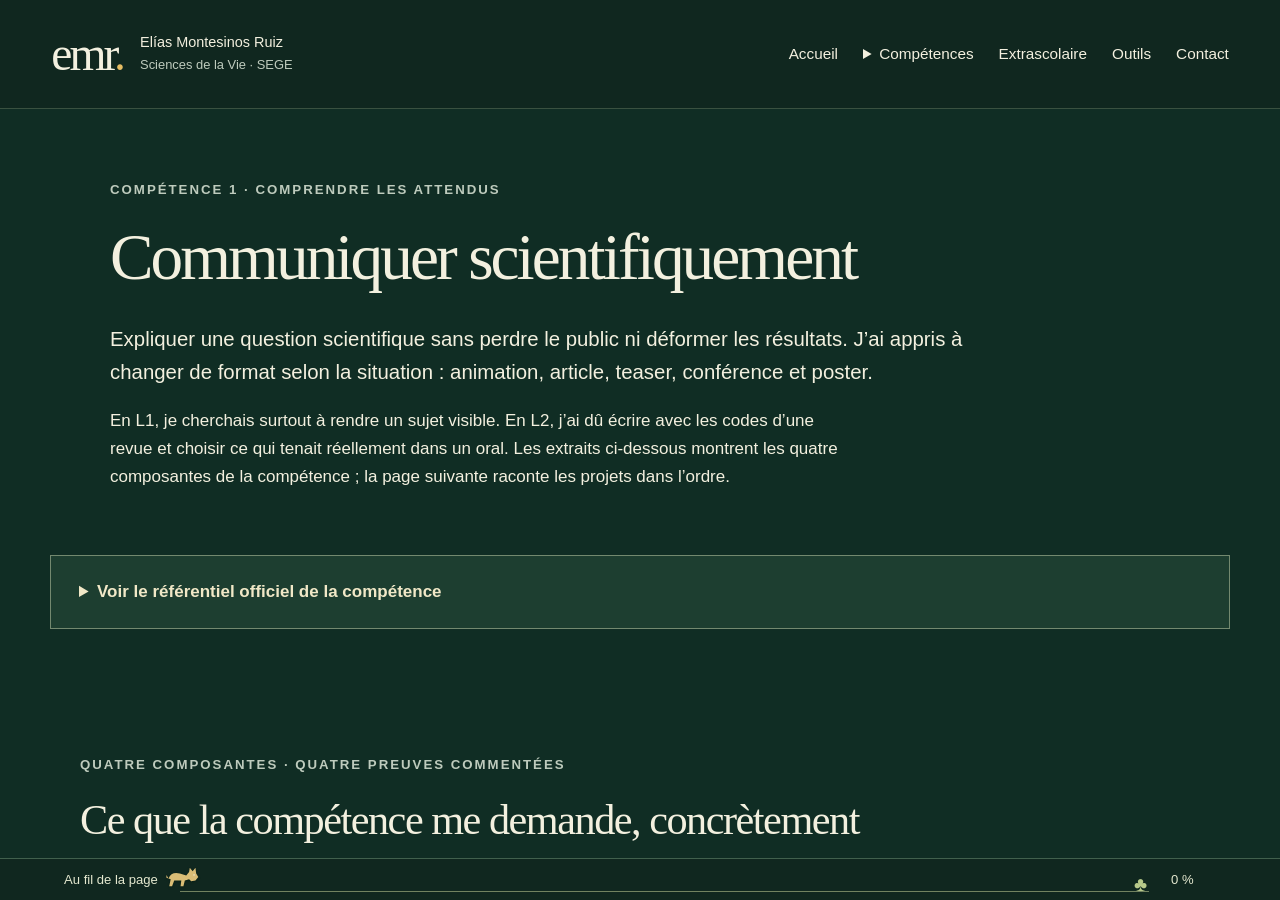
==== commit 8052f50b: "Refondre les pages Communiquer et Concevoir" ====
--- a/communication.html
+++ b/communication.html
@@ -1,2 +1,2 @@
 <!doctype html>
-<html lang="fr"><head><meta charset="utf-8"><meta name="viewport" content="width=device-width,initial-scale=1"><meta name="description" content="Portfolio d’Elías Montesinos Ruiz, L3 Sciences de la Vie, SEGE, Université de Toulon. Travaux, démarche et progression."><meta name="theme-color" content="#193b30"><title>Communiquer scientifiquement · Elías Montesinos Ruiz</title><link rel="icon" href="assets/images/favicon.svg"><link rel="stylesheet" href="assets/css/refonte.css"><script defer src="assets/js/refonte.js"></script><link rel="stylesheet" href="assets/css/faune.css"><script defer src="assets/js/navigation-faune.js"></script></head><body><div class="page-scroll" id="top"><a class="skip" href="#contenu">Aller au contenu</a><header class="site-header"><a class="identity" href="index.html"><strong>emr<span>.</span></strong><span>Elías Montesinos Ruiz<br><small>Sciences de la Vie · SEGE</small></span></a><button class="menu-toggle" aria-controls="navigation" aria-expanded="false" hidden="">Menu</button><nav id="navigation" aria-label="Navigation principale"><a href="index.html">Accueil</a><details class="competence-menu"><summary>Compétences</summary><div><a href="competences.html">Comprendre mon parcours</a><a href="problematique.html">Résoudre une problématique scientifique</a><a href="experimentation.html">Mener une démarche expérimentale</a><a href="communication.html">Communiquer scientifiquement</a><a href="projet.html">Concevoir un projet</a></div></details><a href="extrascolaire.html">Extrascolaire</a><a href="outils.html">Outils</a><a href="contact.html">Contact</a></nav></header><main id="contenu" tabindex="-1"><section class="intro wrap"><p class="eyebrow">Compétence · Repères de formation</p><h1>Communiquer scientifiquement</h1><p class="lead">Rendre un contenu scientifique compréhensible, avec un langage et un support adaptés au public, sans perdre sa justesse.</p></section><section class="reference section wrap" id="referentiel"><p class="eyebrow">Université de Toulon · Licence Sciences de la Vie</p><h2>Référentiel de la compétence</h2><p>Ces repères décrivent les attendus de la formation. Ils ne constituent pas une validation de mes acquis. Les extraits du dossier indiquent ce qui est effectivement documenté.</p><figure class="evidence"><a class="zoom-link" href="documents/refonte/referentiel-communication.png" data-zoom="" data-caption="Fiche officielle complète — Communiquer scientifiquement. Université de Toulon."><img src="documents/refonte/referentiel-communication.png" alt="Fiche officielle complète — Communiquer scientifiquement. Université de Toulon." loading="lazy" width="1792" height="1242"><span>Agrandir le référentiel</span></a><figcaption>Fiche officielle complète — Communiquer scientifiquement. Université de Toulon.</figcaption></figure></section><section class="section wrap dossier-story" id="videos-enso"><p class="eyebrow">L1 → L2 · trois situations de communication</p><h2>Adapter ce que je montre à ceux qui m’écoutent</h2><p>À la SAÉ13, notre groupe animait une séance sur la pollution de l’eau à partir des radis. Je voulais sensibiliser le public, mais le temps nous a obligés à enlever une démonstration. Mon carnet dit aussi ce que je changerais : faire participer davantage et simplifier dès le départ.</p><figure class="evidence focused-proof"><a class="zoom-link" href="documents/nouvelles-preuves/sae13-bilan.png" data-zoom data-caption="SAÉ13 · extrait de mon carnet personnel"><img src="documents/nouvelles-preuves/sae13-bilan.png" alt="SAÉ13 · extrait de mon carnet personnel" loading="lazy"><span>Agrandir l’extrait</span></a><figcaption>SAÉ13 · extrait de mon carnet personnel</figcaption><p class="proof-marker"><span aria-hidden="true">↗</span> <mark>Démonstration retirée pour tenir le temps</mark> — La correction vient du déroulement réel de l’animation.</p><a class="document-link" href="documents/nouvelles-preuves/sae13-bilan.pdf">Lire les pages sélectionnées</a></figure><div class="component"><p class="eyebrow">Composante · Comprendre un sujet complexe</p><h3>Une revue scientifique, un autre public</h3><p>En L2, j’ai rédigé ma section signée sur <em>Karenia brevis</em> dans la revue SEGE14. J’ai aimé construire cette revue : définir le phénomène, présenter des méthodes de surveillance issues de la littérature, puis organiser les résultats pour un lectorat scientifique. Les figures illustrent ces publications ; elles ne sont pas des mesures que j’ai réalisées.</p><figure class="evidence focused-proof"><a class="zoom-link" href="documents/preuves_l1_l2/karenia.png" data-zoom data-caption="Revue Karenia brevis, section signée par Elías"><img src="documents/preuves_l1_l2/karenia.png" alt="Extrait de la revue Karenia brevis" loading="lazy"><span>Agrandir l’extrait</span></a><figcaption>Revue SEGE14, p. 8–9, ma section signée.</figcaption><p class="proof-marker">↗ <mark>La figure HABscope</mark> sert à expliquer une méthode publiée, pas à revendiquer sa réalisation.</p><a href="documents/preuves_l1_l2/karenia-revue.pdf">Lire ma section</a></figure></div><div class="component"><p class="eyebrow">Composantes · Support adapté et justesse</p><h3>ENSO : choisir ce qui tient à l’oral</h3><p>Dans la SAÉ43, nous avons présenté El Niño et La Niña en amphi. Mon carnet décrit des répétitions, le retrait de figures et la réduction de ma partie de dix à cinq minutes. La captation montre mon intervention jusqu’au passage du micro. Ce travail m’a aidé à prendre confiance devant un public.</p><figure class="evidence focused-proof"><a class="zoom-link" href="documents/refonte/enso-oral.png" data-zoom data-caption="Carnet ENSO p. 83 : répétitions et figures retirées"><img src="documents/refonte/enso-oral.png" alt="Carnet ENSO p. 83" loading="lazy"><span>Agrandir l’extrait</span></a><figcaption>Carnet ENSO, p. 83.</figcaption><p class="proof-marker">↗ <mark>Figures retirées, durée réduite</mark> : je choisis ce qui aide vraiment à comprendre.</p><a href="documents/refonte/enso-oral.pdf">Lire la page</a></figure></div><div class="video-grid"><article><h3>Le teaser du groupe</h3><video controls playsinline preload="metadata" poster="assets/videos/enso-teaser-affiche.jpg"><source src="assets/videos/enso-teaser.mp4" type="video/mp4"></source></video><p>Support collectif publié sur UTLN.Pod par Valentin Rodriguez.</p></article><article><h3>Mon oral en amphi</h3><video controls playsinline preload="metadata" poster="assets/videos/enso-oral-affiche.jpg"><source src="assets/videos/enso-oral-elias.mp4" type="video/mp4"></source></video><p>Mon intervention, coupée au passage du micro à 1 min 34 s.</p></article></div><p><a href="documents/enso/presentation.pdf">Voir le diaporama</a> · <a href="documents/enso/bibliographie.pdf">Voir la bibliographie</a> · <a href="documents/enso/analyse-sources.pdf">Voir l’analyse des sources</a></p><div class="learning-grid"><article><h3>Savoirs</h3><p>Différencier une animation, une revue et un oral scientifique.</p></article><article><h3>Savoir-faire</h3><p>Choisir les figures, rédiger une revue et adapter la durée au public.</p></article><article><h3>Savoir-être</h3><p>Écouter les retours, simplifier et prendre confiance à l’oral.</p></article></div><p class="personal-note">J’ai adoré écrire la revue sur Karenia. ENSO m’a surtout aidé à prendre confiance en moi.</p></section><section class="section wrap dossier-story" id="parcours-communication"><p class="eyebrow">L1 → L2 · trois situations de communication</p><h2>Adapter ce que je montre à ceux qui m’écoutent</h2><p>À la SAÉ13, notre groupe animait une séance sur la pollution de l’eau à partir des radis. Je voulais sensibiliser le public, mais le temps nous a obligés à enlever une démonstration. Mon carnet dit aussi ce que je changerais : faire participer davantage et simplifier dès le départ.</p><figure class="evidence focused-proof"><a class="zoom-link" href="documents/nouvelles-preuves/sae13-bilan.png" data-zoom="" data-caption="SAÉ13 · extrait de mon carnet personnel"><img src="documents/nouvelles-preuves/sae13-bilan.png" alt="SAÉ13 · extrait de mon carnet personnel" loading="lazy"><span>Agrandir l’extrait</span></a><figcaption>SAÉ13 · extrait de mon carnet personnel</figcaption><p class="proof-marker"><span aria-hidden="true">↗</span> <mark>Démonstration retirée pour tenir le temps</mark> — La correction vient du déroulement réel de l’animation.</p><a class="document-link" href="documents/nouvelles-preuves/sae13-bilan.pdf">Lire les pages sélectionnées</a></figure><div class="component"><p class="eyebrow">Composante · Comprendre un sujet complexe</p><h3>Une revue scientifique, un autre public</h3><p>En L2, j’ai rédigé ma section signée sur <em>Karenia brevis</em> dans la revue SEGE14. J’ai aimé construire cette revue : définir le phénomène, présenter des méthodes de surveillance issues de la littérature, puis organiser les résultats pour un lectorat scientifique. Les figures illustrent ces publications ; elles ne sont pas des mesures que j’ai réalisées.</p><figure class="evidence focused-proof"><a class="zoom-link" href="documents/preuves_l1_l2/karenia.png" data-zoom="" data-caption="Revue Karenia brevis, section signée par Elías"><img src="documents/preuves_l1_l2/karenia.png" alt="Extrait de la revue Karenia brevis" loading="lazy"><span>Agrandir l’extrait</span></a><figcaption>Revue SEGE14, p. 8–9, ma section signée.</figcaption><p class="proof-marker">↗ <mark>La figure HABscope</mark> sert à expliquer une méthode publiée, pas à revendiquer sa réalisation.</p><a href="documents/preuves_l1_l2/karenia-revue.pdf">Lire ma section</a></figure></div><div class="component"><p class="eyebrow">Composantes · Support adapté et justesse</p><h3>ENSO : choisir ce qui tient à l’oral</h3><p>Dans la SAÉ43, nous avons présenté El Niño et La Niña en amphi. Mon carnet décrit des répétitions, le retrait de figures et la réduction de ma partie de dix à cinq minutes. La captation montre mon intervention jusqu’au passage du micro. Ce travail m’a aidé à prendre confiance devant un public.</p><figure class="evidence focused-proof"><a class="zoom-link" href="documents/refonte/enso-oral.png" data-zoom="" data-caption="Carnet ENSO p. 83 : répétitions et figures retirées"><img src="documents/refonte/enso-oral.png" alt="Carnet ENSO p. 83" loading="lazy"><span>Agrandir l’extrait</span></a><figcaption>Carnet ENSO, p. 83.</figcaption><p class="proof-marker">↗ <mark>Figures retirées, durée réduite</mark> : je choisis ce qui aide vraiment à comprendre.</p><a href="documents/refonte/enso-oral.pdf">Lire la page</a></figure></div><div class="video-grid"><article><h3>Le teaser du groupe</h3><video controls="" playsinline="" preload="metadata" poster="assets/videos/enso-teaser-affiche.jpg"><source src="assets/videos/enso-teaser.mp4" type="video/mp4"></source></video><p>Support collectif publié sur UTLN.Pod par Valentin Rodriguez.</p></article><article><h3>Mon oral en amphi</h3><video controls="" playsinline="" preload="metadata" poster="assets/videos/enso-oral-affiche.jpg"><source src="assets/videos/enso-oral-elias.mp4" type="video/mp4"></source></video><p>Mon intervention, coupée au passage du micro à 1 min 34 s.</p></article></div><p><a href="documents/enso/presentation.pdf">Voir le diaporama</a> · <a href="documents/enso/bibliographie.pdf">Voir la bibliographie</a> · <a href="documents/enso/analyse-sources.pdf">Voir l’analyse des sources</a></p><div class="learning-grid"><article><h3>Savoirs</h3><p>Différencier une animation, une revue et un oral scientifique.</p></article><article><h3>Savoir-faire</h3><p>Choisir les figures, rédiger une revue et adapter la durée au public.</p></article><article><h3>Savoir-être</h3><p>Écouter les retours, simplifier et prendre confiance à l’oral.</p></article></div><p class="personal-note">J’ai adoré écrire la revue sur Karenia. ENSO m’a surtout aidé à prendre confiance en moi.</p></section><nav class="dossier-navigation wrap" aria-label="Passer à une autre compétence"><a href="experimentation.html"><span>← Compétence précédente</span>Mener une démarche expérimentale</a><a href="#top" data-top="">↑<span>Tout en haut</span></a><a href="projet.html"><span>Compétence suivante →</span>Concevoir un projet</a></nav></main><footer class="simple-footer"><p>Elías Montesinos Ruiz · Sciences de la Vie, SEGE · Université de Toulon</p><div><a href="contact.html">Me contacter</a><a href="credits.html">Crédits et contributions</a><a href="#top" data-top>↑ Haut de page</a></div></footer></div><div class="reading" hidden=""><span>Au fil de la page</span><div class="track" aria-hidden="true"><span class="lynx">🐈</span><span class="hare">🐇</span></div><span class="percent" aria-hidden="true">0 %</span><progress max="100" value="0" aria-label="Progression de lecture">0 %</progress></div><dialog id="viewer" aria-labelledby="viewer-title"><div class="viewer-head"><h2 id="viewer-title">Extrait agrandi</h2><button id="close-view">Fermer</button></div><div class="zoom-controls"><button id="zoom-out" aria-label="Réduire l’image">−</button><output id="zoom-level" aria-live="polite">100 %</output><button id="zoom-in" aria-label="Agrandir l’image">+</button><button id="zoom-reset">Ajuster</button></div><p class="viewer-help" id="zoom-help">Agrandissez puis faites glisser l’image. Au clavier : flèches pour vous déplacer, Échap pour fermer.</p><div id="image-stage" tabindex="0" role="region" aria-label="Image agrandie, déplaçable avec les flèches" aria-describedby="zoom-help"><div id="image-canvas"><img id="zoom-image" alt="" draggable="false"></div></div><p id="zoom-caption"></p></dialog></body></html>+<html lang="fr"><head><meta charset="utf-8"><meta name="viewport" content="width=device-width,initial-scale=1"><meta name="description" content="Attendus, preuves annotées et progression de L1 à L3 en communication scientifique."><meta name="theme-color" content="#193b30"><title>Communiquer scientifiquement · Elías Montesinos Ruiz</title><link rel="icon" href="assets/images/favicon.svg"><link rel="stylesheet" href="assets/css/refonte.css"><script defer src="assets/js/refonte.js"></script><link rel="stylesheet" href="assets/css/faune.css"><script defer src="assets/js/navigation-faune.js"></script></head><body><div class="page-scroll" id="top"><a class="skip" href="#contenu">Aller au contenu</a><header class="site-header"><a class="identity" href="index.html"><strong>emr<span>.</span></strong><span>Elías Montesinos Ruiz<br><small>Sciences de la Vie · SEGE</small></span></a><button class="menu-toggle" aria-controls="navigation" aria-expanded="false" hidden="">Menu</button><nav id="navigation" aria-label="Navigation principale"><a href="index.html">Accueil</a><details class="competence-menu"><summary>Compétences</summary><div><a href="competences.html">Comprendre mon parcours</a><a href="problematique.html">Résoudre une problématique scientifique</a><a href="experimentation.html">Mener une démarche expérimentale</a><a href="communication.html">Communiquer scientifiquement</a><a href="projet.html">Concevoir un projet</a></div></details><a href="extrascolaire.html">Extrascolaire</a><a href="outils.html">Outils</a><a href="contact.html">Contact</a></nav></header><main id="contenu" tabindex="-1"><section class="intro wrap competence-intro"><p class="eyebrow">Compétence 1 · comprendre les attendus</p><h1>Communiquer scientifiquement</h1><p class="lead">Expliquer une question scientifique sans perdre le public ni déformer les résultats. J’ai appris à changer de format selon la situation : animation, article, teaser, conférence et poster.</p><p>En L1, je cherchais surtout à rendre un sujet visible. En L2, j’ai dû écrire avec les codes d’une revue et choisir ce qui tenait réellement dans un oral. Les extraits ci-dessous montrent les quatre composantes de la compétence ; la page suivante raconte les projets dans l’ordre.</p></section><details class="reference-accordion wrap"><summary>Voir le référentiel officiel de la compétence</summary><p>La fiche de l’Université de Toulon décrit les composantes essentielles et les niveaux L1, L2 et L3. Les preuves ci-dessous montrent ce que j’ai effectivement réalisé.</p><figure class="evidence evidence-focus "><a class="zoom-link" href="documents/refonte/referentiel-communication.png" data-zoom data-caption="Référentiel officiel · Communiquer scientifiquement"><img src="documents/refonte/referentiel-communication.png" alt="Référentiel officiel · Communiquer scientifiquement" loading="lazy"><span>Agrandir la preuve</span></a><figcaption>Référentiel officiel · Communiquer scientifiquement</figcaption><p class="evidence-note"><span aria-hidden="true">↗</span> <strong>Repère de formation.</strong> Ce document fixe les attendus ; il ne vaut pas validation de mes acquis.</p></figure></details><section class="wrap section competency-map"><p class="eyebrow">Quatre composantes · quatre preuves commentées</p><h2>Ce que la compétence me demande, concrètement</h2><div class="expectation-grid"><article class="expectation" id="comprendre"><div><span class="expectation-index">01</span><h3>Faire comprendre un sujet complexe</h3><p>Une bonne explication part du public. Pour la SAÉ13, notre animation sur la pollution de l’eau prévoyait une question d’entrée, deux bocaux et le livret de résultats sur les radis. La fiche montre une préparation réelle, avant l’animation.</p><p class="takeaway"><strong>Mon apprentissage :</strong> rendre le mécanisme visible et laisser une place aux questions du public. Mon carnet dit aussi que nous avons dû retirer une démonstration faute de temps.</p></div><figure class="evidence evidence-focus "><a class="zoom-link" href="documents/competences-24nov/sae13-fiche.png" data-zoom data-caption="SAÉ13 · passages de la fiche d’animation transcrits"><img src="documents/competences-24nov/sae13-fiche.png" alt="SAÉ13 · passages de la fiche d’animation transcrits" loading="lazy"><span>Agrandir la preuve</span></a><figcaption>SAÉ13 · passages de la fiche d’animation transcrits</figcaption><p class="evidence-note"><span aria-hidden="true">↗</span> <strong>À regarder :</strong> le but, la question déclenchante et les supports prévus. La transcription est identifiée comme telle, car le DOCX original n’est pas publié.</p></figure></article><article class="expectation" id="formalisme"><div><span class="expectation-index">02</span><h3>Respecter le formalisme scientifique</h3><p>La SAÉ33 demandait d’écrire un article pour une revue de la licence. J’ai rédigé une partie sur la surveillance des blooms de <i>Karenia brevis</i> : une phrase présente les travaux d’autres auteurs sans « je », comme attendu dans l’article scientifique.</p><p class="takeaway"><strong>Mon apprentissage :</strong> distinguer mes formulations des résultats que je tire de la littérature. Mon fichier bibliographique exporté de Zotero documente la recherche de sources ; dans ce PDF, des clés de citation restent pourtant visibles et la bibliographie doit être remise en forme.</p></div><figure class="evidence evidence-focus "><a class="zoom-link" href="documents/competences-24nov/karenia-phrase-annotee.png" data-zoom data-caption="SAÉ33 · phrase encerclée dans mon article, p. 8"><img src="documents/competences-24nov/karenia-phrase-annotee.png" alt="SAÉ33 · phrase encerclée dans mon article, p. 8" loading="lazy"><span>Agrandir la preuve</span></a><figcaption>SAÉ33 · phrase encerclée dans mon article, p. 8</figcaption><p class="evidence-note"><span aria-hidden="true">↗</span> <strong>À regarder :</strong> une formulation impersonnelle qui attribue le résultat à Shen et al. La bordure a été ajoutée pour guider la lecture.</p><a class="document-link" href="documents/competences-24nov/karenia-article.pdf">Lire les pages sélectionnées ↗</a></figure></article><article class="expectation" id="publics"><span id="videos-enso"></span><div><span class="expectation-index">03</span><h3>Changer de registre selon le public et le format</h3><p>Pour la SAÉ43, notre équipe devait présenter les effets d’El Niño et de La Niña. Le teaser annonçait la conférence ; la prise de parole en amphithéâtre développait ensuite les données et les figures. J’ai appris à ne pas lire un diaporama trop chargé : mes figures ont été agrandies, certaines supprimées et ma partie raccourcie après répétition.</p><p class="takeaway"><strong>Ce que j’ai ressenti :</strong> parler devant la licence m’a donné davantage confiance à l’oral. Le teaser et l’extrait de conférence sont visibles dans ma progression.</p></div><figure class="evidence evidence-focus "><a class="zoom-link" href="documents/refonte/enso-oral.png" data-zoom data-caption="SAÉ43 · retour du carnet de bord sur l’oral"><img src="documents/refonte/enso-oral.png" alt="SAÉ43 · retour du carnet de bord sur l’oral" loading="lazy"><span>Agrandir la preuve</span></a><figcaption>SAÉ43 · retour du carnet de bord sur l’oral</figcaption><p class="evidence-note"><span aria-hidden="true">↗</span> <strong>À regarder :</strong> ma partie durait environ dix minutes ; j’ai retiré des figures et préparé un plan plus précis pour tenir le temps.</p></figure></article><article class="expectation" id="justesse"><div><span class="expectation-index">04</span><h3>Rester juste scientifiquement</h3><p>Un support attractif ne suffit pas : il faut pouvoir retrouver d’où viennent les informations. Dans l’article <i>Karenia</i>, j’ai organisé des références avec Zotero. Dans le poster de géodynamique, nous avons réuni textes, schémas et sources ; les deux parties photographiées de près sont celles que j’ai réalisées, dans un poster assemblé en groupe.</p><p class="takeaway"><strong>Point de vigilance :</strong> les affirmations chiffrées, les figures et leurs références doivent être vérifiables avant de parler de résultat scientifique abouti.</p></div><figure class="evidence evidence-focus "><a class="zoom-link" href="documents/competences-24nov/poster-geodynamique.webp" data-zoom data-caption="RAU43 · poster de géodynamique photographié après assemblage"><img src="documents/competences-24nov/poster-geodynamique.webp" alt="RAU43 · poster de géodynamique photographié après assemblage" loading="lazy"><span>Agrandir la preuve</span></a><figcaption>RAU43 · poster de géodynamique photographié après assemblage</figcaption><p class="evidence-note"><span aria-hidden="true">↗</span> <strong>À regarder :</strong> un support collectif conçu pour guider le regard vers la structure du manteau. Mes sections de rhéologie et de minéralogie sont détaillées dans la progression.</p></figure></article></div><div class="progression-cta"><p class="eyebrow">Et dans le temps ?</p><h2>De l’animation au discours en amphithéâtre.</h2><p>Chaque projet a un objectif, un public et une correction qui m’a fait avancer.</p><a class="button" href="communication-progression.html">Découvrir ma progression · L1 → L3 ↗</a></div></section><nav class="dossier-navigation wrap" aria-label="Navigation des compétences"><a href="competences.html"><span>← Retour</span>Toutes les compétences</a><a href="#top" data-top>↑<span>Tout en haut</span></a><a href="projet.html"><span>Compétence suivante →</span>Concevoir un projet</a></nav></main><footer class="simple-footer"><p>Elías Montesinos Ruiz · Sciences de la Vie, SEGE · Université de Toulon</p><div><a href="contact.html">Me contacter</a><a href="credits.html">Crédits et contributions</a><a href="#top" data-top>↑ Haut de page</a></div></footer></div><div class="reading" hidden=""><span>Au fil de la page</span><div class="track" aria-hidden="true"><span class="lynx">🐈</span><span class="hare">🐇</span></div><span class="percent" aria-hidden="true">0 %</span><progress max="100" value="0" aria-label="Progression de lecture">0 %</progress></div><dialog id="viewer" aria-labelledby="viewer-title"><div class="viewer-head"><h2 id="viewer-title">Extrait agrandi</h2><button id="close-view">Fermer</button></div><div class="zoom-controls"><button id="zoom-out" aria-label="Réduire l’image">−</button><output id="zoom-level" aria-live="polite">100 %</output><button id="zoom-in" aria-label="Agrandir l’image">+</button><button id="zoom-reset">Ajuster</button></div><p class="viewer-help" id="zoom-help">Agrandissez puis faites glisser l’image. Au clavier : flèches pour vous déplacer, Échap pour fermer.</p><div id="image-stage" tabindex="0" role="region" aria-label="Image agrandie, déplaçable avec les flèches" aria-describedby="zoom-help"><div id="image-canvas"><img id="zoom-image" alt="" draggable="false"></div></div><p id="zoom-caption"></p></dialog></body></html>
--- a/assets/css/faune.css
+++ b/assets/css/faune.css
@@ -10,3 +10,8 @@
 @media(max-width:650px){.simple-footer{display:block;padding:25px 20px 70px}.simple-footer div{margin-top:15px;gap:13px}.contact-box,.video-grid{grid-template-columns:1fr}.contact-box{padding:25px!important}.reading{height:40px}.page-scroll{height:calc(100dvh - 40px)}}
 
 .wildlife-gallery{display:grid;grid-template-columns:1.2fr 1fr 1fr;gap:22px;align-items:end}.wildlife-gallery figure{margin:0}.wildlife-gallery img{width:100%;height:230px;object-fit:cover;border-radius:3px}.wildlife-gallery figcaption{font-size:.75rem;color:#c9d4bc;margin-top:8px}.tool-logo{background:#f0ead7}.tool-logo img{width:1.65rem;height:1.65rem;object-fit:contain}.reading .hare:before{content:'♣'}.simple-footer a:focus-visible,.simple-footer a:hover{outline-color:#17392b;text-decoration:underline}@media(max-width:700px){.wildlife-gallery{grid-template-columns:1fr 1fr}.wildlife-gallery>div{grid-column:1/-1}.wildlife-gallery img{height:180px}}
+
+.contact-box form{display:grid;gap:10px}.contact-box label{font-weight:600;font-size:.87rem}.contact-box input,.contact-box textarea{width:100%;border:1px solid #a9bba2;border-radius:4px;padding:12px 14px;background:#f7f5ea;color:#17392b;font:inherit}.contact-box textarea{resize:vertical}.contact-box form .button{justify-self:start;margin:14px 0 4px;cursor:pointer}.contact-box .source-note{margin:4px 0}.contact-box .source-note a{color:#f0d68a;text-decoration:underline}
+
+/* Lecture des compétences : composantes d’abord, projets et années ensuite. */
+.competence-intro{max-width:1060px}.competence-intro>p:not(.eyebrow){max-width:78ch}.reference-accordion{border:1px solid #73896f;background:#1d3e30;padding:0!important;margin-top:16px;margin-bottom:60px}.reference-accordion summary{cursor:pointer;padding:22px 28px;color:#f1e8c7;font-weight:700}.reference-accordion>p,.reference-accordion>figure{margin:22px 28px}.competency-map{max-width:1120px}.expectation-grid{display:grid;gap:34px}.expectation{display:grid;grid-template-columns:1fr 1fr;gap:40px;align-items:start;padding:38px;border-top:2px solid #c7af67;background:#1c3b2f}.expectation:nth-child(even){background:#224333}.expectation-index{display:inline-flex;width:2.7rem;height:2.7rem;align-items:center;justify-content:center;border:1px solid #d5bd79;border-radius:50%;font-size:.83rem;color:#edda9e}.expectation h3{margin:17px 0;font-size:clamp(1.5rem,2.5vw,2.1rem)}.expectation p{max-width:72ch}.takeaway,.learning-line{border-left:3px solid #d5bd79;padding:13px 20px;background:#294a3a}.expectation .evidence{margin:0}.evidence-focus .zoom-link img{width:100%;max-height:490px;object-fit:contain;background:#f8f7f1}.evidence-note{margin:15px 0 6px!important;padding:12px 16px;background:#e9eadb;border-left:4px solid #d29e43;color:#193b2d}.evidence-note span{color:#b5672e;font-size:1.4rem;margin-right:8px}.progression-cta{margin:65px 0;padding:40px;background:#2b4d39;border:1px solid #a5a974}.progression-cta h2{font-size:clamp(2rem,3.3vw,3rem)}.progression-cta .button{display:inline-block;margin-top:20px;text-decoration:none}.year-nav{display:flex;flex-wrap:wrap;gap:10px;margin:40px 0}.year-nav a{border:1px solid #9da978;border-radius:30px;padding:10px 18px;text-decoration:none;color:#f2e7be}.year-nav a:hover{background:#345743}.timeline-story{max-width:1080px;border-top:2px solid #9ea972}.timeline-story>p{max-width:82ch}.timeline-story h2{max-width:20ch}.timeline-story h3{margin-top:44px}.proof-pair,.video-pair{display:grid;grid-template-columns:repeat(2,minmax(0,1fr));gap:25px;margin:36px 0}.proof-pair .evidence,.video-pair figure{margin:0}.case-video video{width:100%;aspect-ratio:16/9;background:#0c2018}.case-video figcaption{font-size:.87rem;margin-top:12px;color:#d2dbc4}.learning-line{max-width:100%!important;margin-top:35px}.learning-final{max-width:1080px}.learning-final .personal-note{max-width:90ch}.temporary-proof{display:none}@media(max-width:850px){.expectation,.proof-pair,.video-pair{grid-template-columns:1fr}.expectation{padding:25px}.evidence-focus .zoom-link img{max-height:430px}}
